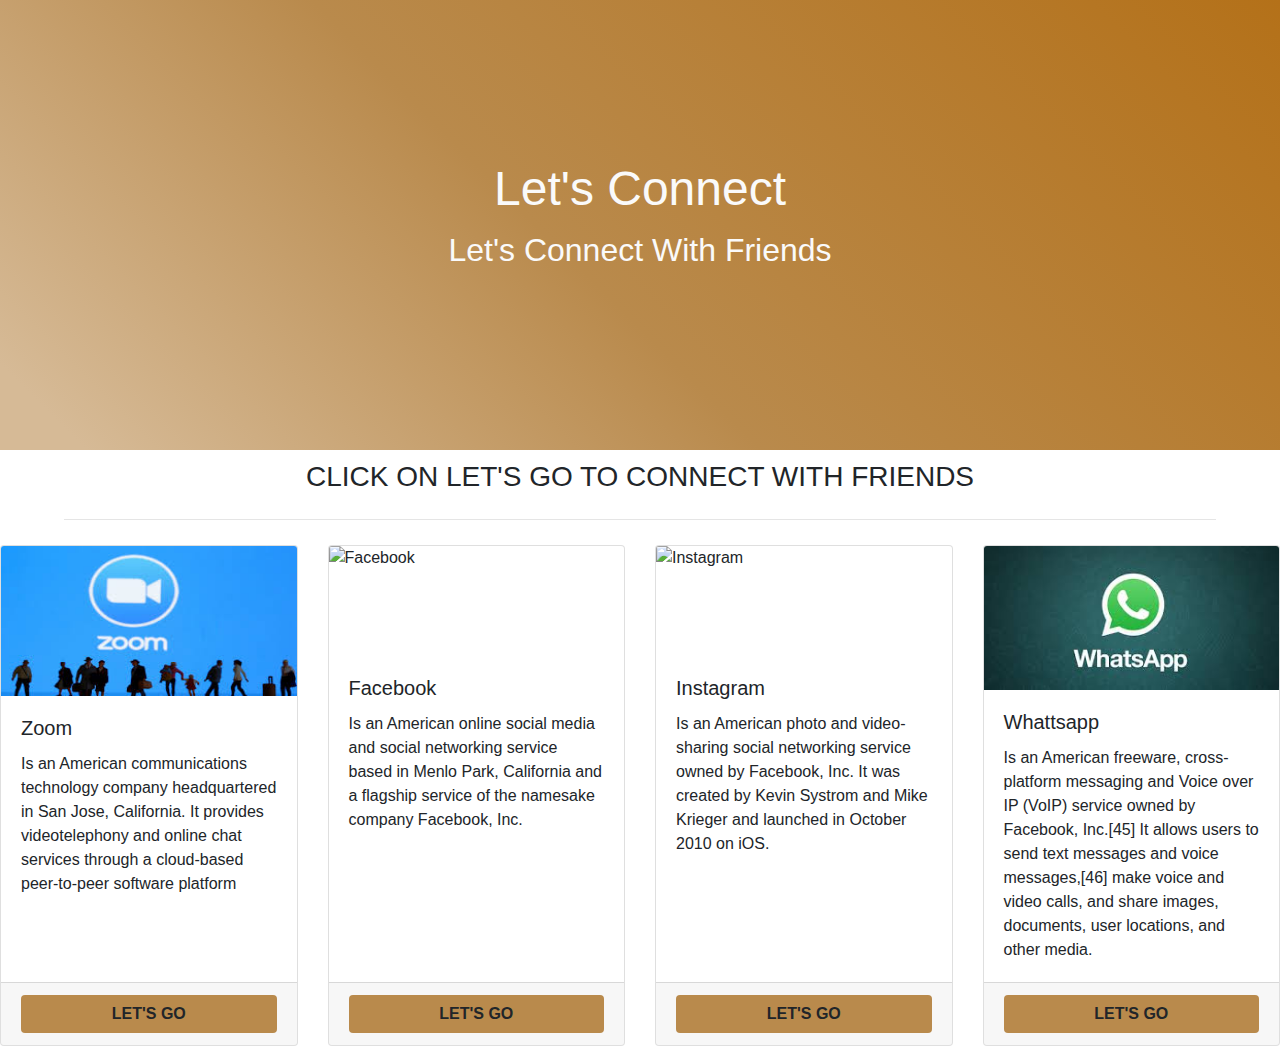
==== connect.html @ 0f31cb42 "Merge pull request #2 from NgiapPuoyKoh/mike_explore_done" ====
<!DOCTYPE html>
<html lang="en">
  <head>
    <meta charset="UTF-8" />
    <meta name="viewport" content="width=device-width, initial-scale=1.0" />
    <meta http-equiv="X-UA-Compatible" content="ie=edge" />
    <link
      rel="stylesheet"
      href="https://cdnjs.cloudflare.com/ajax/libs/twitter-bootstrap/4.5.0/css/bootstrap.min.css"
    />
    <link
      rel="stylesheet"
      href="https://cdnjs.cloudflare.com/ajax/libs/font-awesome/5.13.0/css/all.min.css"
    />
    <link rel="stylesheet" href="assets/css/connect.css" />
    <title>Document</title>
</head>
<body>
    <div class="nav-container">
      <a href="index.html" class="nav-links">
        <div class="hero-connect main">
          <div class="nav-text">
            <h2>Let's Connect</h2>
            <p>Let's Connect With Friends</p> 
            
          </div>
        </div>
      </a>
      </div>
<!---------------------------------------------------------------------------------------Card Deck-->
<h3 class="connect-h3">Click on let's go to connect with friends</h3>
<h3 class="connect-h3-2">Scroll through to find places to connect with friends</h3>
<hr class="hr-rule">
<div class="card-deck">
  <div class="card">
    <img src="[data-uri]" class ="card-img-top" alt="Zoom">
    <div class="card-body">
      <h5 class="card-title">Zoom</h5>
      <p class="card-text"> Is an American communications technology company headquartered in San Jose, California. It provides videotelephony and online chat services through a cloud-based peer-to-peer software platform</p>
    </div>
    <div class="card-footer">
       <a href="https://www.youtube.com/watch?v=POyXj9NR7FY" target="-blank" class="btn">LET'S GO</a>
    </div>
  </div>
  <div class="card">
    <img src="https://encrypted-tbn0.gstatic.com/images?q=tbn%3AANd9GcSJE8vBPFmLcAKfgR4-l3mPZ0LRrkUfSvhG1w&usqp=CAU" class="card-img-top" alt="Facebook">
    <div class="card-body">
      <h5 class="card-title">Facebook</h5>
      <p class="card-text"> Is an American online social media and social networking service based in Menlo Park, California and a flagship service of the namesake company Facebook, Inc.</p>
    </div>
    <div class="card-footer">
      <a href="https://www.youtube.com/watch?v=nkKnIRQO2KI" target="-blank" class="btn">LET'S GO</a>
    </div>
  </div>
    <div class="card">
    <img src="https://i.insider.com/5ddc4067fd9db255007cfddf?width=1100&format=jpeg&auto=webp" class="card-img-top" alt="Instagram">
    <div class="card-body">
      <h5 class="card-title">Instagram</h5>
      <p class="card-text"> Is an American photo and video-sharing social networking service owned by Facebook, Inc. It was created by Kevin Systrom and Mike Krieger and launched in October 2010 on iOS.</p>
    </div>
    <div class="card-footer">
       <a href="https://www.youtube.com/watch?v=ChnjKdMdQqA" target="-blank" class="btn">LET'S GO</a>
    </div>
  </div>
  <div class="card">
    <img src="[data-uri]"
     class="card-img-top" alt="Whattsapp">
    <div class="card-body">
      <h5 class="card-title">Whattsapp</h5>
      <p class="card-text"> Is an American freeware, cross-platform messaging and Voice over IP (VoIP) service owned by Facebook, Inc.[45] It allows users to send text messages and voice messages,[46] make voice and video calls, and share images, documents, user locations, and other media.</p>
    </div>
    <div class="card-footer">
      <a href="https://www.youtube.com/watch?v=k-vm46ldvhI" target="-blank" class="btn">LET'S GO</a>
    </div>
  </div>
  </div>


   

     <script src="https://cdnjs.cloudflare.com/ajax/libs/jquery/3.5.1/jquery.slim.min.js"></script>
    <script src="https://cdnjs.cloudflare.com/ajax/libs/popper.js/1.16.1/umd/popper.min.js"></script>
    <script src="https://cdnjs.cloudflare.com/ajax/libs/twitter-bootstrap/4.5.0/js/bootstrap.min.js"></script>
</body>
</html>
---- assets/css/connect.css ----
.nav-container {
  width: 100%;
  height: 100%;
  display: flex;
  flex-wrap: wrap;
}
.hero-connect{
    text-align: center;
    position: relative;
    display: flex;
  justify-content: center;
  align-items: center;

}

.nav-links{
    display: flex; 
    width:100%;
    height:50vh;
    color:#fafafa;
}
.nav-links:hover{
    text-decoration: none;
}

.main {
  width: 100%;
  height: 100%;
  padding: 0;
  margin: 0;
 background: linear-gradient(45deg, rgba(214, 186, 150) 5%, rgba(185, 138, 76) 44%,rgba(180, 113, 25))  87%;
  
}

.nav-text h2{
    color: #fafafa;
    text-decoration: none;
    font-size:3rem;  
}



.nav-text p{
    color: #fafafa;
    text-decoration: none;
    font-size:2rem; 
}

.card-deck{
    margin-top: 25px;
}

.hr-rule{
    width: 90%;
    margin-left:5%;
    margin-top: 25px;
}
.connect-h3{
    text-transform: uppercase;
    text-align: center;
    margin-top: 10px;
}

.connect-h3-2{
    text-align: center;
    margin-top: 10px;
    display: none;

}

img.card-img-top{
    max-height: 150px;
    min-height: 110px;
   

   }

   .card-footer .btn{
       text-align: center;
       font-weight: bold;
       width: 100%;
       background-color: rgb(185, 138, 76);

       
   }

   .card-footer .btn:hover{

       background-color:rgb(180, 113, 25) ;
       color: #fff;
   }

   @media only screen and (max-width: 1024px){

.nav-container{

    display: block;

}

.nav-links{

    height: 25vh;
}

.nav-text p{

font-size: 20px;
}

.connect-h3-2{
    
    text-align: center;
    text-transform: uppercase;
    display: block;
    padding: 5px;
}

.connect-h3{

    display: none;

}

.connect-h4{
    margin: 20px;
    text-align: center;
    display: block;
}

.card{
    
    position: relative;
    width: 100%;
    padding: 20px;
    
    
}


   }
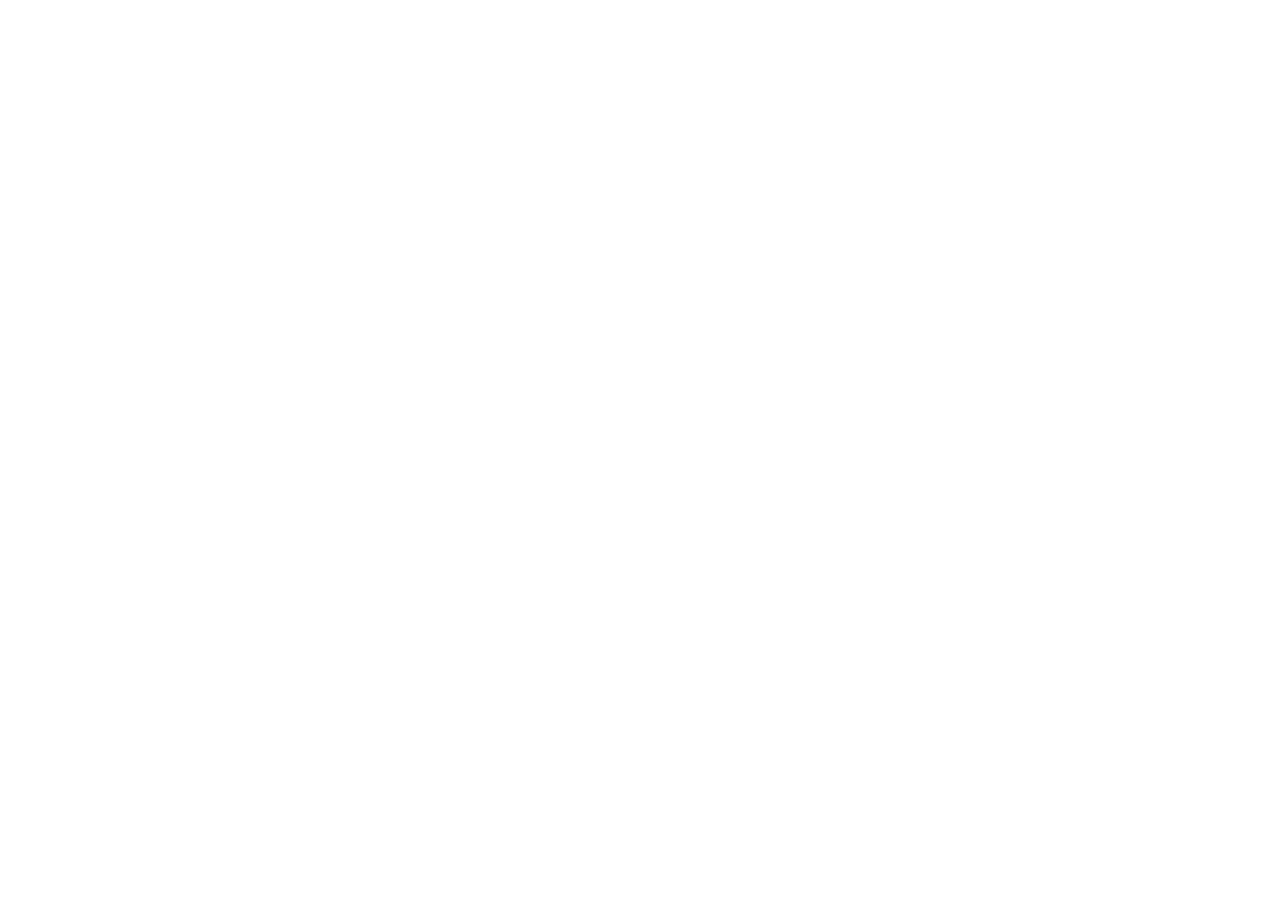
==== commit 9edf229d: "updated modals and iframes, now rendering and responsive" ====
--- a/connect.html
+++ b/connect.html
@@ -1,85 +1,11 @@
 <!DOCTYPE html>
 <html lang="en">
-  <head>
-    <meta charset="UTF-8" />
-    <meta name="viewport" content="width=device-width, initial-scale=1.0" />
-    <meta http-equiv="X-UA-Compatible" content="ie=edge" />
-    <link
-      rel="stylesheet"
-      href="https://cdnjs.cloudflare.com/ajax/libs/twitter-bootstrap/4.5.0/css/bootstrap.min.css"
-    />
-    <link
-      rel="stylesheet"
-      href="https://cdnjs.cloudflare.com/ajax/libs/font-awesome/5.13.0/css/all.min.css"
-    />
-    <link rel="stylesheet" href="assets/css/connect.css" />
+<head>
+    <meta charset="UTF-8">
+    <meta name="viewport" content="width=device-width, initial-scale=1.0">
     <title>Document</title>
 </head>
 <body>
-    <div class="nav-container">
-      <a href="index.html" class="nav-links">
-        <div class="hero-connect main">
-          <div class="nav-text">
-            <h2>Let's Connect</h2>
-            <p>Let's Connect With Friends</p> 
-            
-          </div>
-        </div>
-      </a>
-      </div>
-<!---------------------------------------------------------------------------------------Card Deck-->
-<h3 class="connect-h3">Click on let's go to connect with friends</h3>
-<h3 class="connect-h3-2">Scroll through to find places to connect with friends</h3>
-<hr class="hr-rule">
-<div class="card-deck">
-  <div class="card">
-    <img src="[data-uri]" class ="card-img-top" alt="Zoom">
-    <div class="card-body">
-      <h5 class="card-title">Zoom</h5>
-      <p class="card-text"> Is an American communications technology company headquartered in San Jose, California. It provides videotelephony and online chat services through a cloud-based peer-to-peer software platform</p>
-    </div>
-    <div class="card-footer">
-       <a href="https://www.youtube.com/watch?v=POyXj9NR7FY" target="-blank" class="btn">LET'S GO</a>
-    </div>
-  </div>
-  <div class="card">
-    <img src="https://encrypted-tbn0.gstatic.com/images?q=tbn%3AANd9GcSJE8vBPFmLcAKfgR4-l3mPZ0LRrkUfSvhG1w&usqp=CAU" class="card-img-top" alt="Facebook">
-    <div class="card-body">
-      <h5 class="card-title">Facebook</h5>
-      <p class="card-text"> Is an American online social media and social networking service based in Menlo Park, California and a flagship service of the namesake company Facebook, Inc.</p>
-    </div>
-    <div class="card-footer">
-      <a href="https://www.youtube.com/watch?v=nkKnIRQO2KI" target="-blank" class="btn">LET'S GO</a>
-    </div>
-  </div>
-    <div class="card">
-    <img src="https://i.insider.com/5ddc4067fd9db255007cfddf?width=1100&format=jpeg&auto=webp" class="card-img-top" alt="Instagram">
-    <div class="card-body">
-      <h5 class="card-title">Instagram</h5>
-      <p class="card-text"> Is an American photo and video-sharing social networking service owned by Facebook, Inc. It was created by Kevin Systrom and Mike Krieger and launched in October 2010 on iOS.</p>
-    </div>
-    <div class="card-footer">
-       <a href="https://www.youtube.com/watch?v=ChnjKdMdQqA" target="-blank" class="btn">LET'S GO</a>
-    </div>
-  </div>
-  <div class="card">
-    <img src="[data-uri]"
-     class="card-img-top" alt="Whattsapp">
-    <div class="card-body">
-      <h5 class="card-title">Whattsapp</h5>
-      <p class="card-text"> Is an American freeware, cross-platform messaging and Voice over IP (VoIP) service owned by Facebook, Inc.[45] It allows users to send text messages and voice messages,[46] make voice and video calls, and share images, documents, user locations, and other media.</p>
-    </div>
-    <div class="card-footer">
-      <a href="https://www.youtube.com/watch?v=k-vm46ldvhI" target="-blank" class="btn">LET'S GO</a>
-    </div>
-  </div>
-  </div>
-
-
-   
-
-     <script src="https://cdnjs.cloudflare.com/ajax/libs/jquery/3.5.1/jquery.slim.min.js"></script>
-    <script src="https://cdnjs.cloudflare.com/ajax/libs/popper.js/1.16.1/umd/popper.min.js"></script>
-    <script src="https://cdnjs.cloudflare.com/ajax/libs/twitter-bootstrap/4.5.0/js/bootstrap.min.js"></script>
+    
 </body>
-</html>
+</html>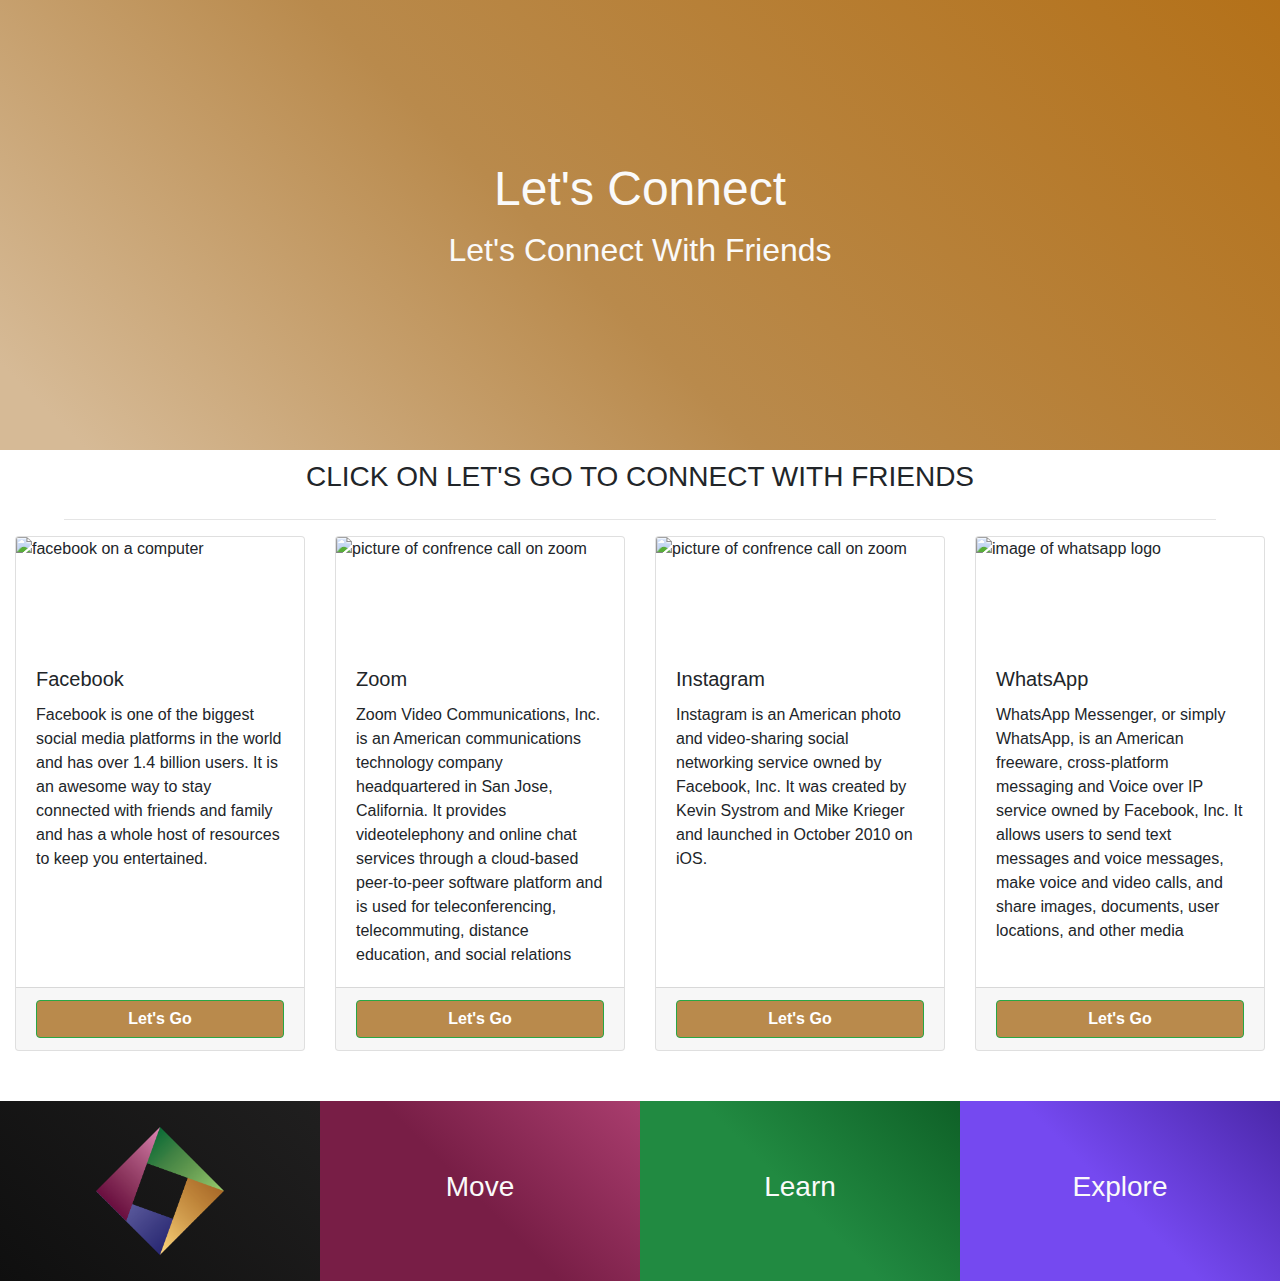
==== commit 96254f12: "deleted doubled code from learn.css and added a footer on conncect.html" ====
--- a/connect.html
+++ b/connect.html
@@ -1,11 +1,224 @@
+
+  
 <!DOCTYPE html>
 <html lang="en">
-<head>
-    <meta charset="UTF-8">
-    <meta name="viewport" content="width=device-width, initial-scale=1.0">
+  <head>
+    <meta charset="UTF-8" />
+    <meta name="viewport" content="width=device-width, initial-scale=1.0" />
+    <meta http-equiv="X-UA-Compatible" content="ie=edge" />
+    <link
+      rel="stylesheet"
+      href="https://cdnjs.cloudflare.com/ajax/libs/twitter-bootstrap/4.5.0/css/bootstrap.min.css"
+    />
+    <link
+      rel="stylesheet"
+      href="https://cdnjs.cloudflare.com/ajax/libs/font-awesome/5.13.0/css/all.min.css"
+    />
+    <link rel="stylesheet" href="assets/css/connect.css" />
     <title>Document</title>
 </head>
 <body>
-    
+    <div class="nav-container">
+      <a href="index.html" class="nav-links">
+        <div class="hero-connect main">
+          <div class="nav-text">
+            <h2>Let's Connect</h2>
+            <p>Let's Connect With Friends</p> 
+            
+          </div>
+        </div>
+      </a>
+      </div>
+<!---------------------------------------------------------------------------------------Card Deck-->
+<h3 class="connect-h3">Click on let's go to connect with friends</h3>
+<h3 class="connect-h3-2">Scroll through to find places to connect with friends</h3>
+<hr class="hr-rule">
+<div class="card-deck">
+
+    <!------------------------------------------------------------------------------------------------------------------------------------Facebook Modal-->
+		<div class="card">
+			<img src="assets/images/learn-facebook.jpg" class="card-img-top" alt="facebook on a computer"/>
+			<div class="card-body">
+				<h5 class="card-title">Facebook</h5>
+				<p class="card-text">
+					Facebook is one of the biggest social media platforms in the world and has over 1.4 billion users. It is an awesome way to stay connected with friends and family and has a whole host of resources to keep you entertained.
+				</p>
+			</div>
+			<div class="card-footer">
+				<button type="button" class="btn btn-success btn-block" data-toggle="modal" data-target="#facebookModalCenter">
+            Let's Go
+          </button>
+				<!-- Modal -->
+				<div class="modal fade" id="facebookModalCenter" tabindex="-1" role="dialog"
+					aria-labelledby="facebookModalCenterTitle" aria-hidden="true">
+					<div class="modal-dialog modal-dialog-centered" role="document">
+						<div class="modal-content">
+							<div class="modal-header">
+								<h5 class="modal-title" id="facebookModalLongTitle">Facebook</h5>
+								<button type="button" class="close" data-dismiss="modal" aria-label="Close">
+                    <span aria-hidden="true">&times;</span>
+                  </button>
+							</div>
+							<div class="modal-body">
+								<div class="videoWrapper">
+									<!-- Copy & Pasted from YouTube -->
+									<iframe width="560" height="315" src="https://www.youtube.com/embed/ZSFyB_I9QnI" frameborder="0" allow="accelerometer; autoplay; encrypted-media; gyroscope; picture-in-picture" allowfullscreen></iframe>
+								</div>
+							</div>
+							<div class="modal-footer">
+								<button type="button" class="btn btn-success" data-dismiss="modal">
+                    Close
+                  </button>
+							</div>
+						</div>
+					</div>
+				</div>
+			</div>
+		</div>
+        <!--------------------------------------------------------------------------------------------------------------Zoom-->
+
+  <div class="card">
+			<img src="assets/images/learn-zoom.jpg" class="card-img-top" alt="picture of confrence call on zoom"/>
+			<div class="card-body">
+				<h5 class="card-title">Zoom</h5>
+				<p class="card-text">
+					Zoom Video Communications, Inc. is an American communications technology company headquartered in San Jose, California. It provides videotelephony and online chat services through a cloud-based peer-to-peer software platform and is used for teleconferencing, telecommuting, distance education, and social relations
+				</p>
+			</div>
+			<div class="card-footer">
+				<button type="button" class="btn btn-success btn-block" data-toggle="modal" data-target="#zoomModalCenter">
+            Let's Go
+          </button>
+				<!-- Modal -->
+				<div class="modal fade" id="zoomModalCenter" tabindex="-1" role="dialog"
+					aria-labelledby="zoomModalCenterTitle" aria-hidden="true">
+					<div class="modal-dialog modal-dialog-centered" role="document">
+						<div class="modal-content">
+							<div class="modal-header">
+								<h5 class="modal-title" id="zoomModalLongTitle">Zoom</h5>
+								<button type="button" class="close" data-dismiss="modal" aria-label="Close">
+                    <span aria-hidden="true">&times;</span>
+                  </button>
+							</div>
+							<div class="modal-body">
+								<div class="videoWrapper">
+									<!-- Copy & Pasted from YouTube -->
+									<iframe width="560" height="315" src="https://www.youtube.com/embed/hEQei3vnEV8" frameborder="0" allow="accelerometer; autoplay; encrypted-media; gyroscope; picture-in-picture" allowfullscreen></iframe>
+								</div>
+							</div>
+							<div class="modal-footer">
+								<button type="button" class="btn btn-success" data-dismiss="modal">
+                    Close
+                  </button>
+							</div>
+						</div>
+					</div>
+				</div>
+			</div>
+		</div>
+        <!------------------------------------------------------------------------------------------------------------------------------------------Insta--->
+   <div class="card">
+			<img src="assets/images/learn-insta.jpg" class="card-img-top" alt="picture of confrence call on zoom"/>
+			<div class="card-body">
+				<h5 class="card-title">Instagram</h5>
+				<p class="card-text">
+					Instagram is an American photo and video-sharing social networking service owned by Facebook, Inc. It was created by Kevin Systrom and Mike Krieger and launched in October 2010 on iOS.
+				</p>
+			</div>
+			<div class="card-footer">
+				<button type="button" class="btn btn-success btn-block" data-toggle="modal" data-target="#instaModalCenter">
+            Let's Go
+          </button>
+				<!-- Modal -->
+				<div class="modal fade" id="instaModalCenter" tabindex="-1" role="dialog"
+					aria-labelledby="instaModalCenterTitle" aria-hidden="true">
+					<div class="modal-dialog modal-dialog-centered" role="document">
+						<div class="modal-content">
+							<div class="modal-header">
+								<h5 class="modal-title" id="instaModalLongTitle">Instagram</h5>
+								<button type="button" class="close" data-dismiss="modal" aria-label="Close">
+                    <span aria-hidden="true">&times;</span>
+                  </button>
+							</div>
+							<div class="modal-body">
+								<div class="videoWrapper">
+									<!-- Copy & Pasted from YouTube -->
+									<iframe width="560" height="315" src="https://www.youtube.com/embed/bLTDZbzKRew" frameborder="0" allow="accelerometer; autoplay; encrypted-media; gyroscope; picture-in-picture" allowfullscreen></iframe>
+								</div>
+							</div>
+							<div class="modal-footer">
+								<button type="button" class="btn btn-success" data-dismiss="modal">
+                    Close
+                  </button>
+							</div>
+						</div>
+					</div>
+				</div>
+			</div>
+		</div>
+
+  <!-------------------------------------------------------------------------------------------------------------------------------------------------------Whatsapp-->
+  <div class="card">
+			<img src="assets/images/learn-whatsapp.jpg" class="card-img-top" alt="image of whatsapp logo"/>
+			<div class="card-body">
+				<h5 class="card-title">WhatsApp</h5>
+				<p class="card-text">
+					WhatsApp Messenger, or simply WhatsApp, is an American freeware, cross-platform messaging and Voice over IP service owned by Facebook, Inc. It allows users to send text messages and voice messages, make voice and video calls, and share images, documents, user locations, and other media
+				</p>
+			</div>
+			<div class="card-footer">
+				<button type="button" class="btn btn-success btn-block" data-toggle="modal" data-target="#whatsModalCenter">
+            Let's Go
+          </button>
+				<!-- Modal -->
+				<div class="modal fade" id="whatsModalCenter" tabindex="-1" role="dialog"
+					aria-labelledby="whatsModalCenterTitle" aria-hidden="true">
+					<div class="modal-dialog modal-dialog-centered" role="document">
+						<div class="modal-content">
+							<div class="modal-header">
+								<h5 class="modal-title" id="whatsModalLongTitle">WhatsApp</h5>
+								<button type="button" class="close" data-dismiss="modal" aria-label="Close">
+                    <span aria-hidden="true">&times;</span>
+                  </button>
+							</div>
+							<div class="modal-body">
+								<div class="videoWrapper">
+									<!-- Copy & Pasted from YouTube -->
+									<iframe width="560" height="315" src="https://www.youtube.com/embed/k-vm46ldvhI" frameborder="0" allow="accelerometer; autoplay; encrypted-media; gyroscope; picture-in-picture" allowfullscreen></iframe>
+								</div>
+							</div>
+							<div class="modal-footer">
+								<button type="button" class="btn btn-success" data-dismiss="modal">
+                    Close
+                  </button>
+							</div>
+						</div>
+					</div>
+				</div>
+			</div>
+		</div>
+        <footer>
+    <div class="logo-container">
+       <a href="index.html">  <img src="assets/images/logo.png" alt="Let's Go Company Logo"> </a>
+    </div>
+
+    <div class="text-container move">
+        <a href="move.html"><h3>Move</h3></a>
+    </div>
+    <div class="text-container learn">
+       <a href="learn.html"><h3>Learn</h3></a>
+    </div>
+    <div class="text-container explore">
+       <a href="explore.html"><h3>Explore</h3></a>
+    </div>
+</footer>
+
+
+   
+
+     <script src="https://cdnjs.cloudflare.com/ajax/libs/jquery/3.5.1/jquery.slim.min.js"></script>
+    <script src="https://cdnjs.cloudflare.com/ajax/libs/popper.js/1.16.1/umd/popper.min.js"></script>
+    <script src="https://cdnjs.cloudflare.com/ajax/libs/twitter-bootstrap/4.5.0/js/bootstrap.min.js"></script>
 </body>
-</html>+</html>
+
--- a/assets/css/connect.css
+++ b/assets/css/connect.css
@@ -0,0 +1,263 @@
+.nav-container {
+  width: 100%;
+  height: 100%;
+  display: flex;
+  flex-wrap: wrap;
+}
+.hero-connect{
+    text-align: center;
+    position: relative;
+    display: flex;
+  justify-content: center;
+  align-items: center;
+
+}
+
+.nav-links{
+    display: flex; 
+    width:100%;
+    height:50vh;
+    color:#fafafa;
+}
+.nav-links:hover{
+    text-decoration: none;
+}
+
+.main {
+  width: 100%;
+  height: 100%;
+  padding: 0;
+  margin: 0;
+ background: linear-gradient(45deg, rgba(214, 186, 150) 5%, rgba(185, 138, 76) 44%,rgba(180, 113, 25))  87%;
+  
+}
+
+.nav-text h2{
+    color: #fafafa;
+    text-decoration: none;
+    font-size:3rem;  
+}
+
+
+
+.nav-text p{
+    color: #fafafa;
+    text-decoration: none;
+    font-size:2rem; 
+}
+
+.card-deck{
+    margin: 0;
+}
+
+.hr-rule{
+    width: 90%;
+    margin-left:5%;
+    margin-top: 25px;
+}
+.connect-h3{
+    text-transform: uppercase;
+    text-align: center;
+    margin-top: 10px;
+}
+
+.connect-h3-2{
+    text-align: center;
+    margin-top: 10px;
+    display: none;
+
+}
+
+img.card-img-top{
+    max-height: 150px;
+    min-height: 110px;
+   
+
+   }
+
+   .videoWrapper {
+  position: relative;
+  padding-bottom: 56.25%; /* 16:9 */
+  height: 0;
+}
+.videoWrapper iframe {
+  position: absolute;
+  top: 0;
+  left: 0;
+  width: 100%;
+  height: 100%;
+}
+
+   .card-footer .btn{
+       text-align: center;
+       font-weight: bold;
+       width: 100%;
+       background-color: rgb(185, 138, 76);
+
+       
+   }
+
+   .card-footer .btn:hover{
+
+       background-color:rgb(180, 113, 25) ;
+       color: #fff;
+   }
+
+
+   
+footer {
+  margin-top: 50px;
+  display: flex;
+  height: 20vh;
+  align-items: center;
+  text-align: center;
+}
+.logo-container {
+  max-width: 25%;
+  height: 100%;
+  display: flex;
+  align-items: center;
+  justify-content: center;
+  background: linear-gradient(45deg, rgb(15, 15, 15), rgb(32, 31, 31));
+}
+.logo-container img {
+  width: 40%;
+  height: auto;
+}
+
+.text-container {
+  min-width: 25%;
+  height: 100%;
+  text-align: center;
+}
+
+.text-container a {
+  color: #fafafa;
+  width: 100%;
+  height: 100%;
+  display: flex;
+  justify-content: center;
+  align-items: center;
+  text-decoration: none;
+}
+
+.text-container a:hover {
+  text-decoration: none;
+}
+.move {
+  background: linear-gradient(
+    45deg,
+    rgb(120, 30, 70) 40%,
+    rgb(177, 66, 116),
+    rgb(53, 8, 27),
+    rgb(49, 6, 25)
+  );
+  background-size: 300% 300%;
+}
+
+.learn {
+  background: linear-gradient(
+    45deg,
+    rgb(33, 138, 65) 40%,
+    rgb(12, 90, 35),
+    rgb(5, 48, 18),
+    rgb(12, 73, 30)
+  );
+  background-size: 300% 300%;
+}
+.explore {
+  background: linear-gradient(
+    45deg,
+    rgb(117, 73, 240) 40%,
+    rgb(44, 15, 117),
+    rgb(12, 3, 39)
+  );
+  background-size: 300% 300%;
+}
+
+.family {
+  background: linear-gradient(
+    45deg,
+    rgb(180, 113, 25) 40%,
+    rgb(141, 86, 14) 50%,
+    rgb(95, 57, 8),
+    rgb(51, 30, 3)
+  );
+  background-size: 300% 300%;
+}
+
+.learn:hover,
+.explore:hover,
+.family:hover, .move:hover {
+  animation: footer 5s ease infinite;
+}
+
+@keyframes footer {
+  0% {
+    background-position: 0% 0%;
+  }
+  25% {
+    background-position: 50% 50%;
+  }
+  50% {
+    background-position: 100% 50%;
+  }
+
+  75% {
+    background-position: 50% 50%;
+  }
+  100% {
+    background-position: 0% 50%;
+  }
+}
+
+
+   @media only screen and (max-width: 1024px){
+
+.nav-container{
+
+    display: block;
+
+}
+
+.nav-links{
+
+    height: 25vh;
+}
+
+.nav-text p{
+
+font-size: 20px;
+}
+
+.connect-h3-2{
+    
+    text-align: center;
+    text-transform: uppercase;
+    display: block;
+    padding: 5px;
+}
+
+.connect-h3{
+
+    display: none;
+
+}
+
+.connect-h4{
+    margin: 20px;
+    text-align: center;
+    display: block;
+}
+
+.card{
+    
+    position: relative;
+    width: 100%;
+    padding: 20px;
+    
+    
+}
+
+
+   }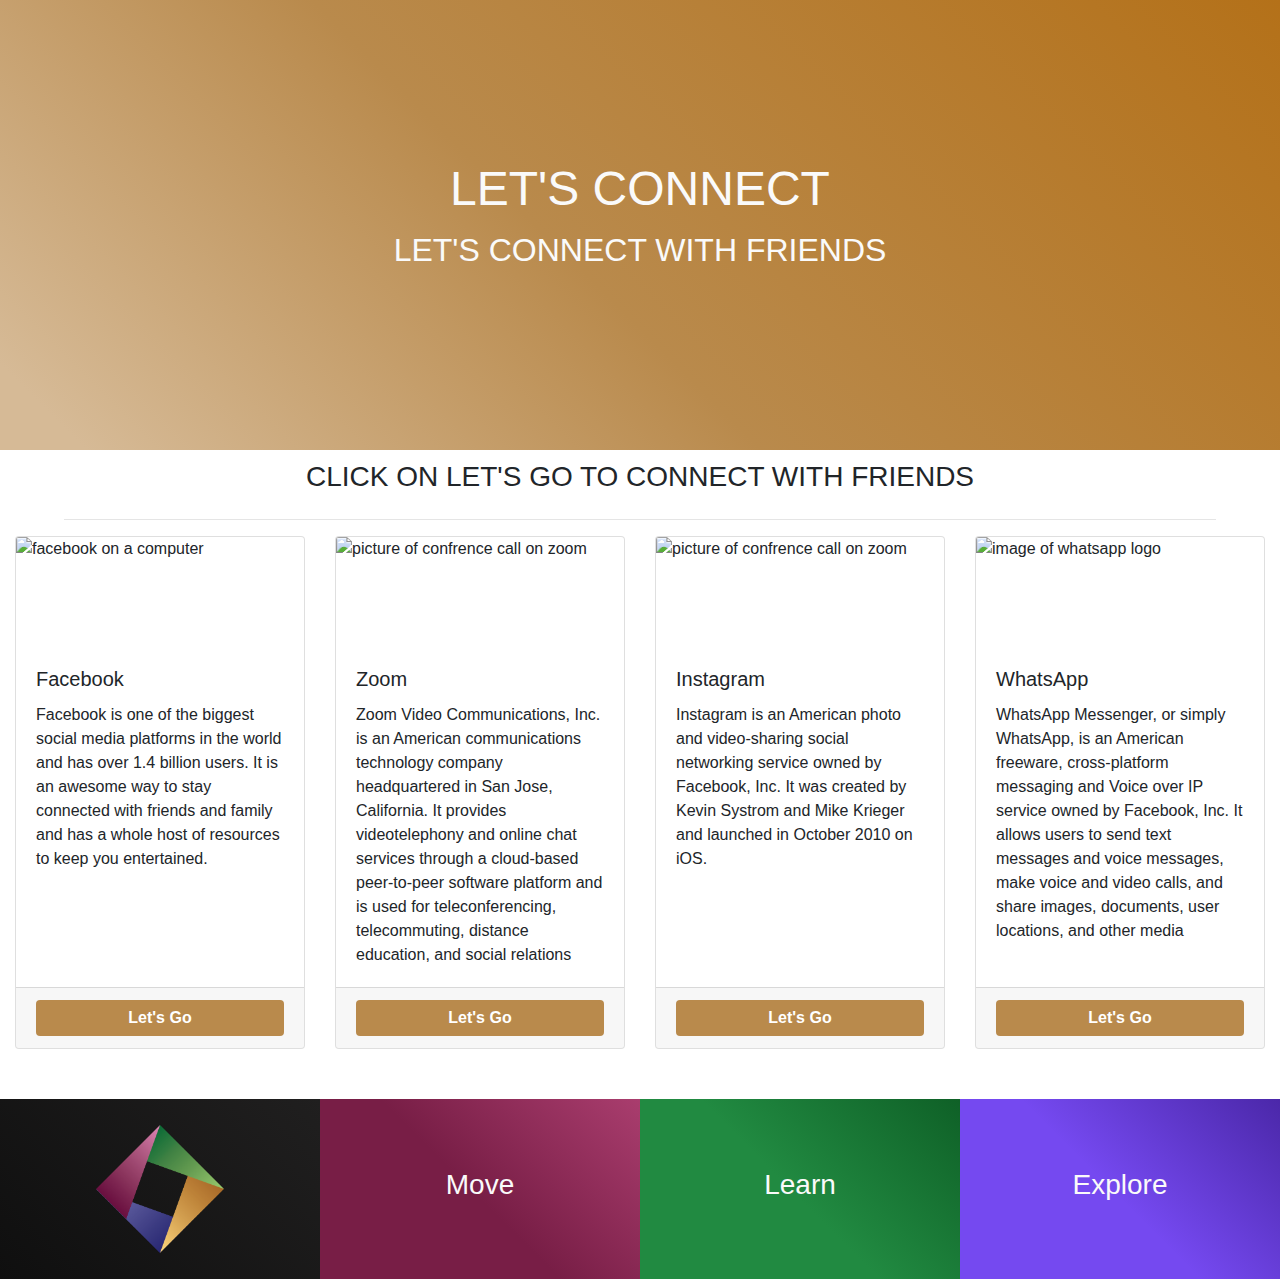
==== commit 0e892022: "and we are done" ====
--- a/connect.html
+++ b/connect.html
@@ -197,6 +197,7 @@
 				</div>
 			</div>
 		</div>
+</div>
         <footer>
     <div class="logo-container">
        <a href="index.html">  <img src="assets/images/logo.png" alt="Let's Go Company Logo"> </a>
--- a/assets/css/connect.css
+++ b/assets/css/connect.css
@@ -1,26 +1,30 @@
+@import url('https://fonts.googleapis.com/css2?family=Bebas+Neue&family=Karla&display=swap');
+body {
+  font-family: Verdana, sans-serif;
+}
+
 .nav-container {
   width: 100%;
   height: 100%;
   display: flex;
   flex-wrap: wrap;
 }
-.hero-connect{
-    text-align: center;
-    position: relative;
-    display: flex;
+.hero-connect {
+  text-align: center;
+  position: relative;
+  display: flex;
   justify-content: center;
   align-items: center;
-
-}
-
-.nav-links{
-    display: flex; 
-    width:100%;
-    height:50vh;
-    color:#fafafa;
-}
-.nav-links:hover{
-    text-decoration: none;
+}
+
+.nav-links {
+  display: flex;
+  width: 100%;
+  height: 50vh;
+  color: #fafafa;
+}
+.nav-links:hover {
+  text-decoration: none;
 }
 
 .main {
@@ -28,54 +32,56 @@
   height: 100%;
   padding: 0;
   margin: 0;
- background: linear-gradient(45deg, rgba(214, 186, 150) 5%, rgba(185, 138, 76) 44%,rgba(180, 113, 25))  87%;
-  
-}
-
-.nav-text h2{
-    color: #fafafa;
-    text-decoration: none;
-    font-size:3rem;  
-}
-
-
-
-.nav-text p{
-    color: #fafafa;
-    text-decoration: none;
-    font-size:2rem; 
-}
-
-.card-deck{
-    margin: 0;
-}
-
-.hr-rule{
-    width: 90%;
-    margin-left:5%;
-    margin-top: 25px;
-}
-.connect-h3{
-    text-transform: uppercase;
-    text-align: center;
-    margin-top: 10px;
-}
-
-.connect-h3-2{
-    text-align: center;
-    margin-top: 10px;
-    display: none;
-
-}
-
-img.card-img-top{
-    max-height: 150px;
-    min-height: 110px;
-   
-
-   }
-
-   .videoWrapper {
+  background: linear-gradient(
+      45deg,
+      rgba(214, 186, 150) 5%,
+      rgba(185, 138, 76) 44%,
+      rgba(180, 113, 25)
+    )
+    87%;
+}
+
+.nav-text h2 {
+  color: #fafafa;
+  text-decoration: none;
+  font-size: 3rem;
+  text-transform: uppercase;
+}
+
+.nav-text p {
+  color: #fafafa;
+  text-decoration: none;
+  font-size: 2rem;
+  text-transform: uppercase;
+}
+
+.card-deck {
+  margin: 0;
+}
+
+.hr-rule {
+  width: 90%;
+  margin-left: 5%;
+  margin-top: 25px;
+}
+.connect-h3 {
+  text-transform: uppercase;
+  text-align: center;
+  margin-top: 10px;
+}
+
+.connect-h3-2 {
+  text-align: center;
+  margin-top: 10px;
+  display: none;
+}
+
+img.card-img-top {
+  max-height: 150px;
+  min-height: 110px;
+}
+
+.videoWrapper {
   position: relative;
   padding-bottom: 56.25%; /* 16:9 */
   height: 0;
@@ -88,23 +94,19 @@
   height: 100%;
 }
 
-   .card-footer .btn{
-       text-align: center;
-       font-weight: bold;
-       width: 100%;
-       background-color: rgb(185, 138, 76);
-
-       
-   }
-
-   .card-footer .btn:hover{
-
-       background-color:rgb(180, 113, 25) ;
-       color: #fff;
-   }
-
-
-   
+.card-footer .btn {
+  text-align: center;
+  font-weight: bold;
+  width: 100%;
+  background-color: rgb(185, 138, 76);
+  border: none;
+}
+
+.card-footer .btn:hover {
+  background-color: rgb(180, 113, 25);
+  color: #fff;
+}
+
 footer {
   margin-top: 50px;
   display: flex;
@@ -188,7 +190,8 @@
 
 .learn:hover,
 .explore:hover,
-.family:hover, .move:hover {
+.family:hover,
+.move:hover {
   animation: footer 5s ease infinite;
 }
 
@@ -209,10 +212,12 @@
   100% {
     background-position: 0% 50%;
   }
-}
-
-
-   @media only screen and (max-width: 1024px){
+
+  
+  
+}
+
+ @media only screen and (max-width: 1024px){
 
 .nav-container{
 
@@ -250,14 +255,75 @@
     display: block;
 }
 
+.card-deck{
+    display: flex;
+    flex-direction: column ;
+    
+}
+
 .card{
     
     position: relative;
     width: 100%;
     padding: 20px;
-    
-    
-}
-
-
-   }+    align-items: center;
+    
+    
+}
+
+img.card-img-top{
+
+    width: 50%;
+
+}
+
+.card-footer{
+
+    width: 40%;
+}
+
+
+
+
+   @media only screen and (max-width: 600px){
+
+   .card-deck{
+    display: flex;
+    flex-direction: column ;
+    
+}
+
+.card{
+    
+    
+    width: 100%;
+    padding: 20px;
+
+}
+
+img.card-img-top{
+
+    width: 100%;
+
+}
+
+.card-footer{
+
+    width: 100%;
+}
+   }
+
+ 
+@media screen and (max-width: 488px) {
+  footer {
+    flex-wrap: wrap;
+  }
+  .logo-container {
+    max-width: 50%;
+  }
+
+  .text-container {
+    width: 50%;
+  }
+}
+
